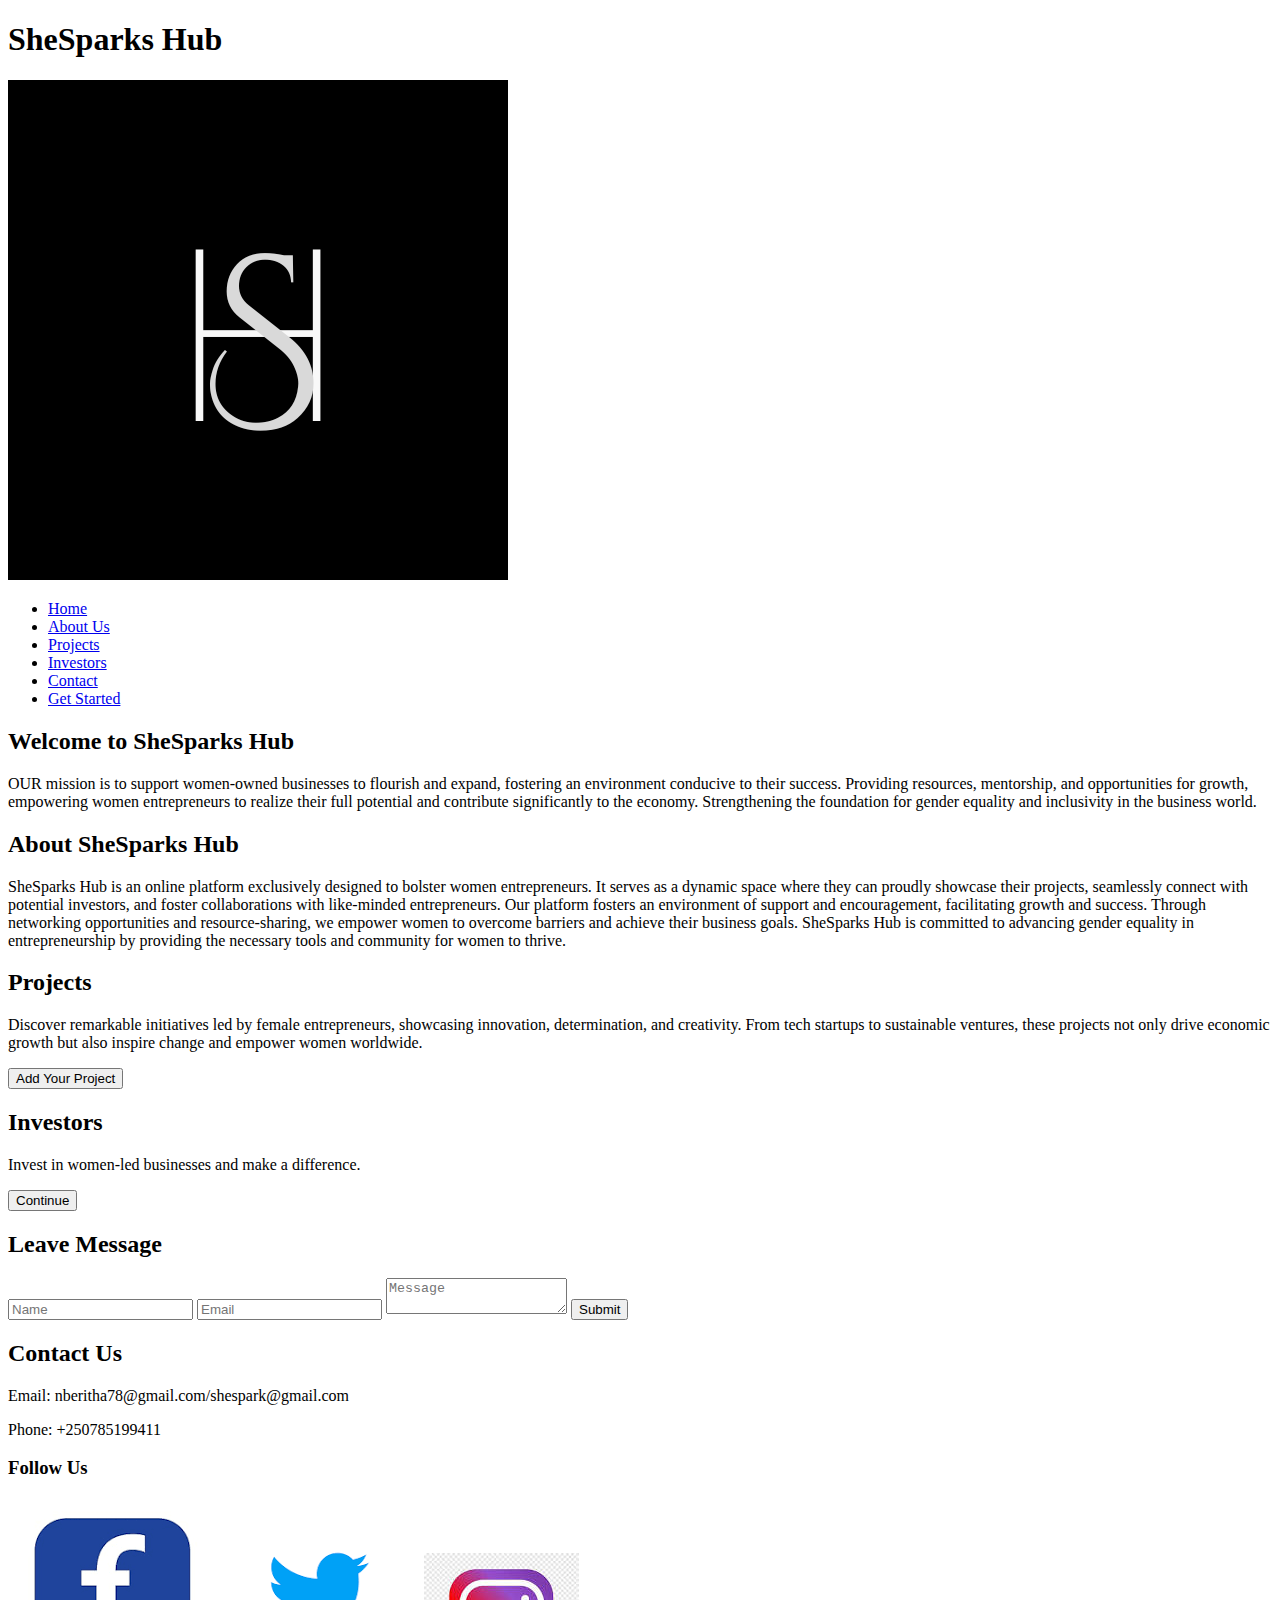
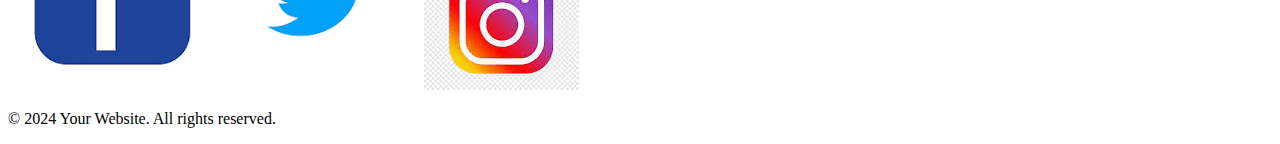
==== startFroend/index.html @ 415546b7 "Project structure" ====
<!DOCTYPE html>
<html lang="en">
<head>
  <meta charset="UTF-8">
  <meta name="viewport" content="width=device-width, initial-scale=1.0">
  <title>SheSparks Hub</title>
  <link rel="stylesheet" href="styles.css">
</head>
<body>
  <header>
    <h1>SheSparks Hub</h1>
    <img src="images/H.png" alt="SheSparks Hub">
    <nav>
      <ul>
        <li><a href="#home">Home</a></li>
        <li><a href="#about">About Us</a></li>
        <li><a href="#projects">Projects</a></li>
        <li><a href="#investors">Investors</a></li>
        <li><a href="#contact">Contact</a></li>
        <li><a href="auth/user.html">Get Started</a></li>
      </ul>
    </nav>
  </header>

  <main>
    <!-- Home Page -->
    <section id="home">
      <h2>Welcome to SheSparks Hub</h2>
      <p>OUR mission is to support women-owned businesses to flourish and expand, fostering an environment conducive to their success. Providing resources, mentorship, and opportunities for growth, empowering women entrepreneurs to realize their full potential and contribute significantly to the economy. Strengthening the foundation for gender equality and inclusivity in the business world.</p>
    </section>

    <!-- About Us Page -->
    <section id="about">
      <h2>About SheSparks Hub</h2>
      <p>SheSparks Hub is an online platform exclusively designed to bolster women entrepreneurs. It serves as a dynamic space where they can proudly showcase their projects, seamlessly connect with potential investors, and foster collaborations with like-minded entrepreneurs. Our platform fosters an environment of support and encouragement, facilitating growth and success. Through networking opportunities and resource-sharing, we empower women to overcome barriers and achieve their business goals. SheSparks Hub is committed to advancing gender equality in entrepreneurship by providing the necessary tools and community for women to thrive.</p>
    </section>

    <!-- Projects Section -->
    <section id="projects">
      <h2>Projects</h2>
      <p>Discover remarkable initiatives led by female entrepreneurs, showcasing innovation, determination, and creativity. From tech startups to sustainable ventures, these projects not only drive economic growth but also inspire change and empower women worldwide. </p>
      <a href="auth/add.html">
        <button class="add project" id="add project">Add Your Project</button></a>
      <div id="project-list">
        <!-- Projects will be dynamically loaded here -->
      </div>
    </section>

    <!-- Investors Section -->
    <section id="investors">
      <h2>Investors</h2>
      <p>Invest in women-led businesses and make a difference.</p>
      <a href="auth/investor.html"> 
        <button class="investor" id="investor">Continue</button>
      </a>

      <div id="investor-list">
        <!-- Investor information will be dynamically loaded here -->
      </div>
    </section>
    
    <!-- Contact/Feedback Form -->
    <section id="contact">
      <h2>Leave Message</h2>
      <form id="contact-form">
        <input type="text" placeholder="Name" required>
        <input type="email" placeholder="Email" required>
        <textarea placeholder="Message" required></textarea>
        <button type="submit">Submit</button>
      </form>
    </section>
  </main>

  <footer>
    <div class="footer-section">
      <h2>Contact Us</h2>
      <p>Email: nberitha78@gmail.com/shespark@gmail.com</p>
      <p>Phone: +250785199411</p>
  </div>
  <div class="footer-section">
      <h3>Follow Us</h3>
      <div class="social-links">
       <a href="#"><img src="images/fb.png" alt="Facebook"></a>
       <a href="#"><img src="images/twit.png" alt="Twitter"></a>
       <a href="#"><img src="images/insta.jpeg" alt="Instagram"></a>
      </div>
  </div>
</div>
<div class="footer-bottom">
  <p>&copy; 2024 Your Website. All rights reserved.</p>
</div>
  </footer>

  <script src="script.js"></script>
</body>
</html>
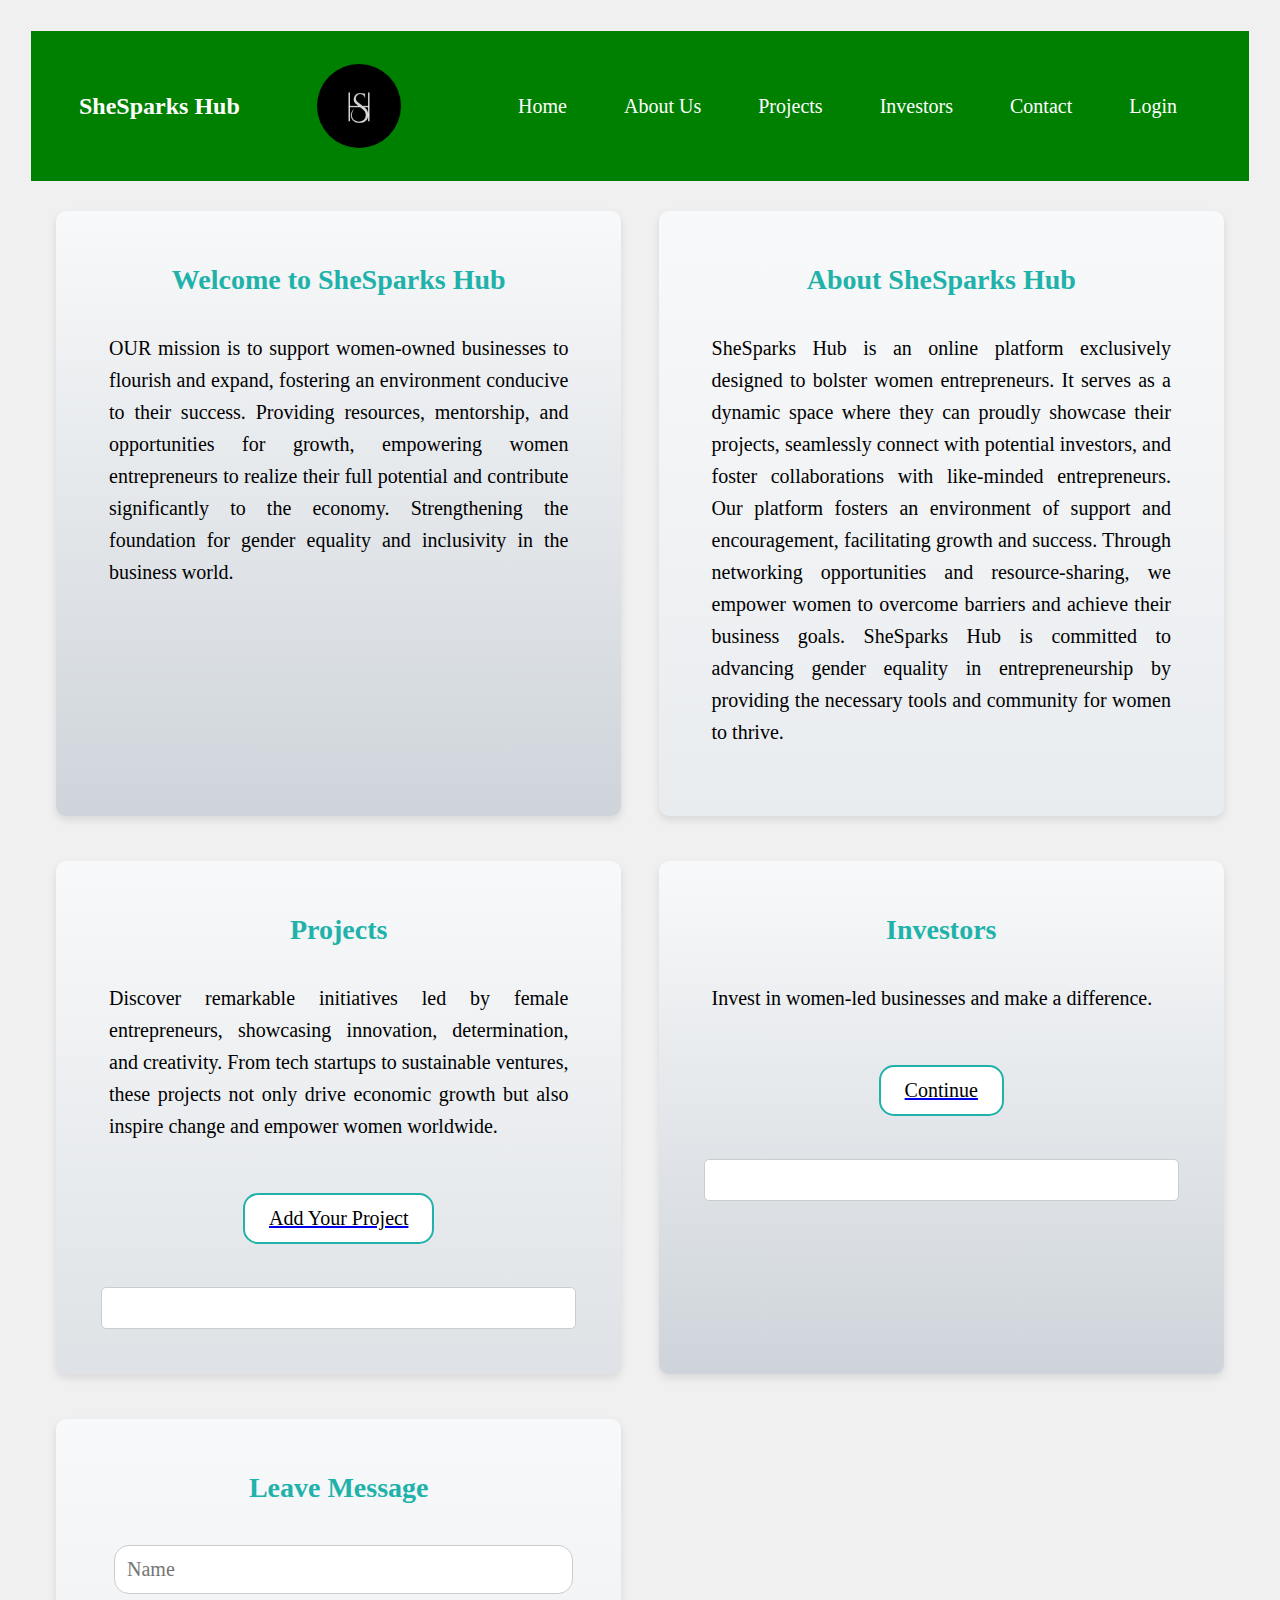
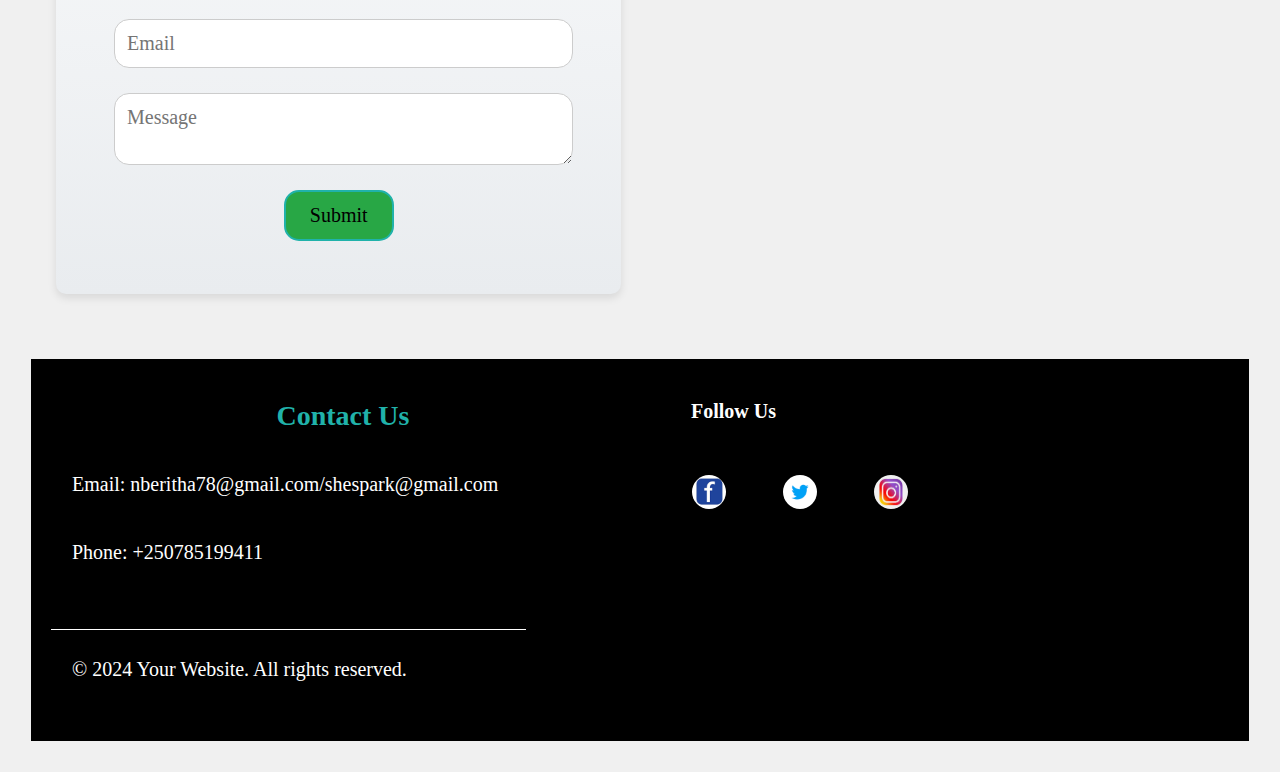
==== commit 2c8c8917: "html structure" ====
--- a/startFroend/index.html
+++ b/startFroend/index.html
@@ -17,7 +17,7 @@
         <li><a href="#projects">Projects</a></li>
         <li><a href="#investors">Investors</a></li>
         <li><a href="#contact">Contact</a></li>
-        <li><a href="auth/user.html">Get Started</a></li>
+        <li><a href="auth/user.html"> Login </a></li>
       </ul>
     </nav>
   </header>
--- a/startFroend/styles.css
+++ b/startFroend/styles.css
@@ -0,0 +1,244 @@
+/* Resetting default margin and padding */
+* {
+  margin: 5px;
+  padding: 8px;
+  box-sizing: border-box;
+  font-size: 20px;
+  font-family:'Merryweather', serif;
+}
+
+/* Body styles */
+body {
+  font-family: 'Merryweather', serif;
+  background-color: #f0f0f0;
+}
+
+/* Header styles */
+header {
+  background-color: green; /* Changed background color to blue */
+  color: #fff;
+  padding: 20px;
+  display: flex;
+  justify-content: space-between;
+  align-items: center;
+}
+
+header h1 {
+  font-size: 24px;
+  margin-left: 20px; /* Adjusted margin to move h1 to the left */
+}
+
+header img {
+  height: 100px;
+  margin-right: 10px; /* Adjusted margin to move logo to the right */
+  align-items: baseline;
+  border-radius: 50%;
+}
+
+nav ul {
+  list-style: none;
+  display: flex;
+}
+
+nav ul li {
+  margin-left: 10px;
+}
+
+nav ul li:first-child {
+  margin-left: 0;
+}
+
+nav ul li a {
+  text-decoration: none;
+  color: white;
+  transition: color 0.3s ease;
+}
+
+nav ul li a:hover {
+  color: lightseagreen;
+}
+/* Main styles */
+main {
+  padding: 20px;
+}
+
+/* Section styles */
+section {
+  margin-bottom: 40px;
+  padding: 40px;
+  border-radius: 10px;
+  box-shadow: 0 4px 8px rgba(0, 0, 0, 0.1);
+  background-color: #f8f9fa;
+  animation: fadeIn 1s ease-in-out;
+}
+
+@keyframes fadeIn {
+  from {
+    opacity: 0;
+  }
+  to {
+    opacity: 1;
+  }
+}
+/* Heading styles */
+h2 {
+  font-size: 28px;
+  margin-bottom: 20px;
+  text-align: center;
+  font-family: 'Merryweather', serif;
+  color: lightseagreen;
+}
+
+/* Paragraph styles */
+p {
+  margin-bottom: 20px;
+  line-height: 1.6;
+  text-align: justify;
+}
+
+/* Heading styles */
+h2 {
+  font-size: 28px;
+  margin-bottom: 20px;
+  text-align: center;
+  font-family: 'Merryweather', serif;
+  color: lightseagreen;
+}
+
+/* Button styles */
+button {
+  padding: 12px 24px;
+  background-color: white; /* Updated button color */
+  color: #000; /* Updated button text color */
+  border: 2px solid lightseagreen; /* Added border */
+  border-radius: 15px;
+  cursor: pointer;
+  transition: background-color 0.3s ease, color 0.3s ease; /* Added color transition */
+  display: block;
+  margin: 0 auto;
+  font-family: 'Merryweather', serif; /* Font family */
+}
+
+button:hover {
+  background-color: lightseagreen; /* Hover color */
+  color: white; /* Hover text color */
+}
+/* Form styles */
+form {
+  margin-top: 20px;
+}
+
+/* Input styles */
+input,
+textarea {
+  width: 100%;
+  padding: 12px;
+  margin-bottom: 20px;
+  border: 1px solid #ccc;
+  border-radius: 15px;
+}
+
+/* Submit button styles */
+button[type="submit"] {
+  background-color: #28a745;
+}
+
+button[type="submit"]:hover {
+  background-color: #218838;
+}
+
+/* Project list styles */
+#project-list,
+#investor-list {
+  margin-top: 20px;
+  padding: 20px;
+  border: 1px solid #ccc;
+  border-radius: 5px;
+  background-color: #fff;
+}
+
+/* Home section background */
+#home {
+  background-image: linear-gradient(to bottom, #f8f9fa, #ced4da);
+}
+
+/* About section background */
+#about {
+  background-image: linear-gradient(to bottom, #f8f9fa, #e9ecef);
+}
+
+/* Projects section background */
+#projects {
+  background-image: linear-gradient(to bottom, #f8f9fa, #dee2e6);
+}
+
+/* Investors section background */
+#investors {
+  background-image: linear-gradient(to bottom, #f8f9fa, #ced4da);
+}
+
+/* Contact section background */
+#contact {
+  background-image: linear-gradient(to bottom, #f8f9fa, #e9ecef);
+}
+
+/* Footer container */
+footer {
+  background-color: black; /* Change the background color as needed */
+  color: #fff; /* Change text color as needed */
+  padding: 15px; /* Adjust padding as needed */
+  display: flex; /* Use flexbox to align items */
+  flex-wrap: wrap; /* Allow items to wrap if needed */
+}
+
+/* Footer sections */
+.footer-section {
+  flex: 5; /* Make sections flexible */
+  margin-bottom: 20px; /* Adjust margin between sections as needed */
+}
+
+/* Footer headings */
+.footer-section h3 {
+  font-size: 20px; /* Adjust font size as needed */
+  margin-bottom: 10px; /* Adjust margin as needed */
+  margin-left: 30px;
+}
+
+/* Footer links */
+.social-links {
+  display: flex; /* Use flexbox for links */
+  margin-left: 5px;
+}
+
+.social-links a {
+  margin-right: 10px; /* Adjust margin between links as needed */
+}
+
+/* Footer links images */
+.social-links img {
+  width: 50px; /* Set fixed width */
+  height: 50px; /* Set fixed height */
+  border-radius: 50%;
+}
+
+/* Footer bottom text */
+.footer-bottom {
+  text-align: center; /* Align text to the center */
+  padding-top: 10px; /* Adjust padding as needed */
+  border-top: 1px solid #fff; /* Add border as needed */
+  width: 40%; /* Ensure full width */
+}
+
+
+/* Responsive styles */
+@media (min-width: 768px) {
+  main {
+    display: flex;
+    flex-wrap: wrap;
+    justify-content: space-between;
+  }
+
+  section {
+    flex: 0 0 48%;
+  }
+}
